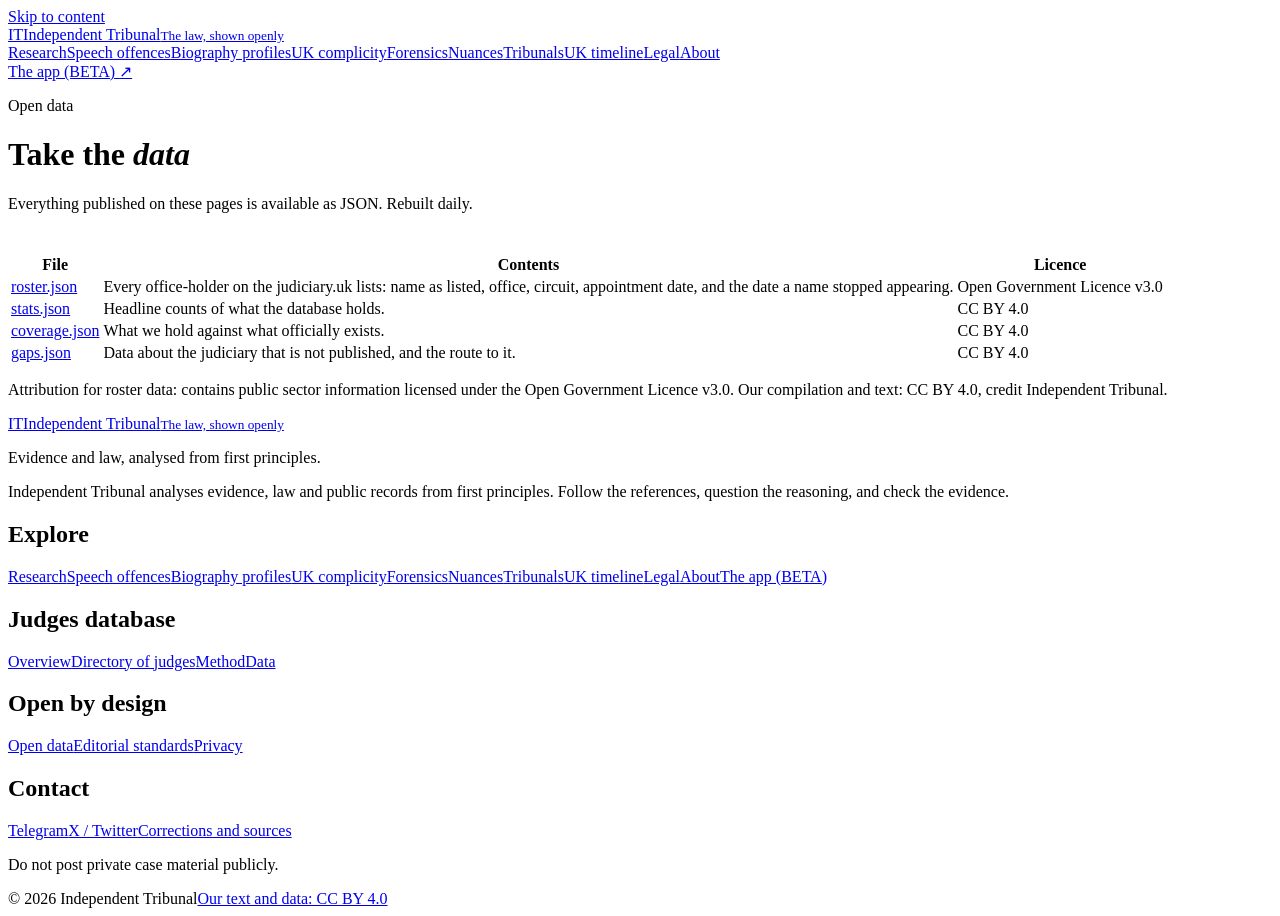
==== data/index.html @ 7ac9acd5 "Judges database: first public build Co-Authored-By: Claude Opus 5.5 <noreply@anthropic.com>" ====
<!doctype html>
<html lang="en-GB">
<head>
<meta charset="utf-8">
<meta name="viewport" content="width=device-width, initial-scale=1">
<title>Open data · Judges database · Independent Tribunal</title>
<meta name="description" content="Download the judges database as JSON.">
<link rel="canonical" href="https://independenttribunal.org/judges/data/">
<link rel="icon" href="/favicon.svg" type="image/svg+xml">
<link rel="stylesheet" href="/site-shell.css">
<link rel="stylesheet" href="/judges/judges.css">
</head>
<body>
<div class="global-header-surface" data-site-header><a class="global-skip" href="#main-content">Skip to content</a><header class="global-header"><a class="global-brand" href="/" aria-label="Independent Tribunal home"><span class="global-seal" aria-hidden="true">IT</span><span>Independent Tribunal<small>The law, shown openly</small></span></a><nav aria-label="Primary"><a href="/research/">Research</a><a href="/speech-offences/">Speech offences</a><a href="/people/">Biography profiles</a><a href="/uk-complicity/">UK complicity</a><a href="/forensics/">Forensics</a><a href="/nuances/">Nuances</a><a href="/independent-tribunals/">Tribunals</a><a href="/uk-timeline/">UK timeline</a><a href="/legal/">Legal</a><a href="/about">About</a></nav><a class="global-app" href="https://app.independenttribunal.org/">The app (BETA) <span aria-hidden="true">↗</span></a></header></div>
<main id="main-content">

<p class="overline">Open data</p>
<h1>Take the <em>data</em></h1>
<p class="lede">Everything published on these pages is available as JSON. Rebuilt daily.</p>
<section style="margin-top:40px"><div class="wrap"><table>
<thead><tr><th>File</th><th>Contents</th><th>Licence</th></tr></thead>
<tbody>
<tr><td><a href="roster.json">roster.json</a></td><td>Every office-holder on the judiciary.uk lists: name as listed, office, circuit, appointment date, and the date a name stopped appearing.</td><td>Open Government Licence v3.0</td></tr>
<tr><td><a href="stats.json">stats.json</a></td><td>Headline counts of what the database holds.</td><td>CC BY 4.0</td></tr>
<tr><td><a href="coverage.json">coverage.json</a></td><td>What we hold against what officially exists.</td><td>CC BY 4.0</td></tr>
<tr><td><a href="gaps.json">gaps.json</a></td><td>Data about the judiciary that is not published, and the route to it.</td><td>CC BY 4.0</td></tr>
</tbody></table></div></section>
<p class="meta">Attribution for roster data: contains public sector information licensed under the Open Government Licence v3.0.
Our compilation and text: CC BY 4.0, credit Independent Tribunal.</p>

</main>
<div class="global-footer-surface" data-site-footer><footer class="global-footer"><div class="global-footer-intro"><a class="global-brand" href="/" aria-label="Independent Tribunal home"><span class="global-seal" aria-hidden="true">IT</span><span>Independent Tribunal<small>The law, shown openly</small></span></a><p class="global-footer-statement">Evidence and law, analysed from first principles.</p><p>Independent Tribunal analyses evidence, law and public records from first principles. Follow the references, question the reasoning, and check the evidence.</p></div><nav aria-label="Footer navigation"><h2>Explore</h2><a href="/research/">Research</a><a href="/speech-offences/">Speech offences</a><a href="/people/">Biography profiles</a><a href="/uk-complicity/">UK complicity</a><a href="/forensics/">Forensics</a><a href="/nuances/">Nuances</a><a href="/independent-tribunals/">Tribunals</a><a href="/uk-timeline/">UK timeline</a><a href="/legal/">Legal</a><a href="/about">About</a><a href="https://app.independenttribunal.org/">The app (BETA)</a></nav><nav aria-label="Judges database"><h2>Judges database</h2><a href="/judges/">Overview</a><a href="/judges/directory/">Directory of judges</a><a href="/judges/method/">Method</a><a href="/judges/data/">Data</a></nav><nav aria-label="Open data"><h2>Open by design</h2><a href="/data/index.json">Open data</a><a href="/legal/editorial-standards/">Editorial standards</a><a href="/legal/privacy/">Privacy</a></nav><nav aria-label="Contact"><h2>Contact</h2><a href="https://t.me/IndependentTribunal">Telegram</a><a href="https://x.com/independentTrib">X / Twitter</a><a href="https://github.com/independenttribunal/independenttribunal-www/issues">Corrections and sources</a><p>Do not post private case material publicly.</p></nav><div class="global-footer-bottom"><span>© 2026 Independent Tribunal</span><a href="https://creativecommons.org/licenses/by/4.0/">Our text and data: CC BY 4.0</a></div></footer></div>

</body>
</html>
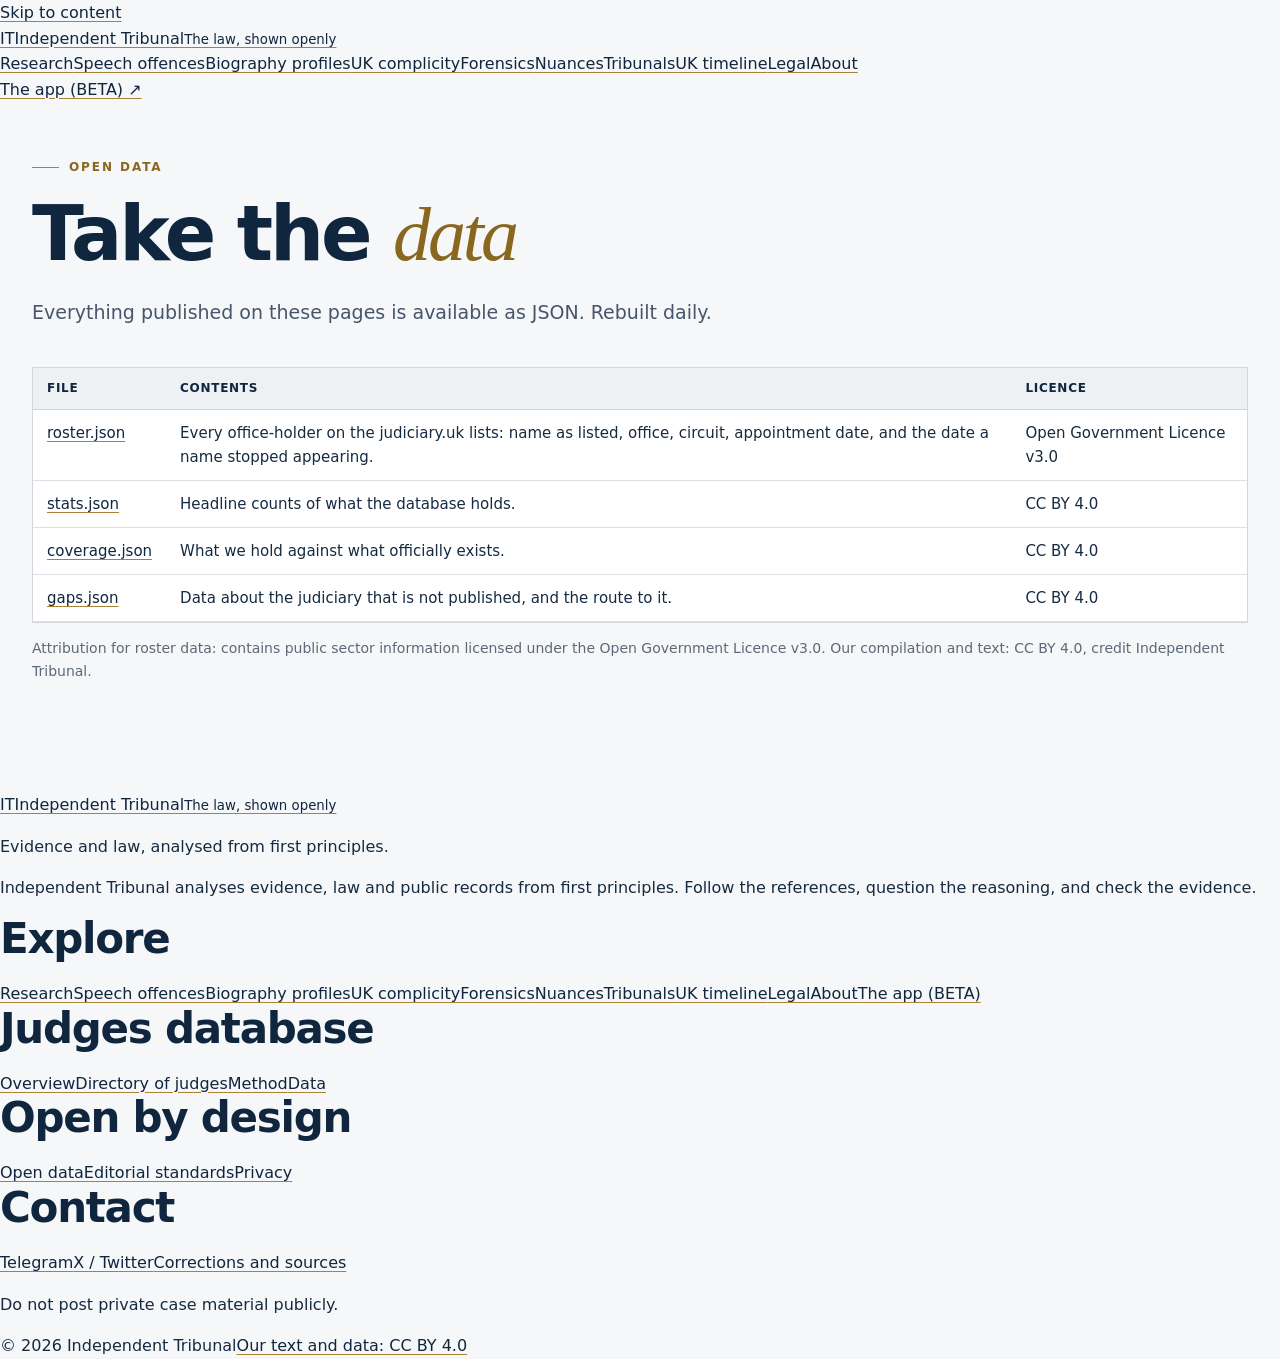
==== commit 7140228e: "Work at either address: absolute main-site links, relative internal links Co-Authored-By: Claude Opu" ====
--- a/data/index.html
+++ b/data/index.html
@@ -5,13 +5,13 @@
 <meta name="viewport" content="width=device-width, initial-scale=1">
 <title>Open data · Judges database · Independent Tribunal</title>
 <meta name="description" content="Download the judges database as JSON.">
-<link rel="canonical" href="https://independenttribunal.org/judges/data/">
-<link rel="icon" href="/favicon.svg" type="image/svg+xml">
-<link rel="stylesheet" href="/site-shell.css">
-<link rel="stylesheet" href="/judges/judges.css">
+<link rel="canonical" href="https://judges.independenttribunal.org/data/">
+<link rel="icon" href="https://independenttribunal.org/favicon.svg" type="image/svg+xml">
+<link rel="stylesheet" href="https://independenttribunal.org/site-shell.css">
+<link rel="stylesheet" href="../judges.css">
 </head>
 <body>
-<div class="global-header-surface" data-site-header><a class="global-skip" href="#main-content">Skip to content</a><header class="global-header"><a class="global-brand" href="/" aria-label="Independent Tribunal home"><span class="global-seal" aria-hidden="true">IT</span><span>Independent Tribunal<small>The law, shown openly</small></span></a><nav aria-label="Primary"><a href="/research/">Research</a><a href="/speech-offences/">Speech offences</a><a href="/people/">Biography profiles</a><a href="/uk-complicity/">UK complicity</a><a href="/forensics/">Forensics</a><a href="/nuances/">Nuances</a><a href="/independent-tribunals/">Tribunals</a><a href="/uk-timeline/">UK timeline</a><a href="/legal/">Legal</a><a href="/about">About</a></nav><a class="global-app" href="https://app.independenttribunal.org/">The app (BETA) <span aria-hidden="true">↗</span></a></header></div>
+<div class="global-header-surface" data-site-header><a class="global-skip" href="#main-content">Skip to content</a><header class="global-header"><a class="global-brand" href="https://independenttribunal.org/" aria-label="Independent Tribunal home"><span class="global-seal" aria-hidden="true">IT</span><span>Independent Tribunal<small>The law, shown openly</small></span></a><nav aria-label="Primary"><a href="https://independenttribunal.org/research/">Research</a><a href="https://independenttribunal.org/speech-offences/">Speech offences</a><a href="https://independenttribunal.org/people/">Biography profiles</a><a href="https://independenttribunal.org/uk-complicity/">UK complicity</a><a href="https://independenttribunal.org/forensics/">Forensics</a><a href="https://independenttribunal.org/nuances/">Nuances</a><a href="https://independenttribunal.org/independent-tribunals/">Tribunals</a><a href="https://independenttribunal.org/uk-timeline/">UK timeline</a><a href="https://independenttribunal.org/legal/">Legal</a><a href="https://independenttribunal.org/about">About</a></nav><a class="global-app" href="https://app.independenttribunal.org/">The app (BETA) <span aria-hidden="true">↗</span></a></header></div>
 <main id="main-content">
 
 <p class="overline">Open data</p>
@@ -29,7 +29,7 @@
 Our compilation and text: CC BY 4.0, credit Independent Tribunal.</p>
 
 </main>
-<div class="global-footer-surface" data-site-footer><footer class="global-footer"><div class="global-footer-intro"><a class="global-brand" href="/" aria-label="Independent Tribunal home"><span class="global-seal" aria-hidden="true">IT</span><span>Independent Tribunal<small>The law, shown openly</small></span></a><p class="global-footer-statement">Evidence and law, analysed from first principles.</p><p>Independent Tribunal analyses evidence, law and public records from first principles. Follow the references, question the reasoning, and check the evidence.</p></div><nav aria-label="Footer navigation"><h2>Explore</h2><a href="/research/">Research</a><a href="/speech-offences/">Speech offences</a><a href="/people/">Biography profiles</a><a href="/uk-complicity/">UK complicity</a><a href="/forensics/">Forensics</a><a href="/nuances/">Nuances</a><a href="/independent-tribunals/">Tribunals</a><a href="/uk-timeline/">UK timeline</a><a href="/legal/">Legal</a><a href="/about">About</a><a href="https://app.independenttribunal.org/">The app (BETA)</a></nav><nav aria-label="Judges database"><h2>Judges database</h2><a href="/judges/">Overview</a><a href="/judges/directory/">Directory of judges</a><a href="/judges/method/">Method</a><a href="/judges/data/">Data</a></nav><nav aria-label="Open data"><h2>Open by design</h2><a href="/data/index.json">Open data</a><a href="/legal/editorial-standards/">Editorial standards</a><a href="/legal/privacy/">Privacy</a></nav><nav aria-label="Contact"><h2>Contact</h2><a href="https://t.me/IndependentTribunal">Telegram</a><a href="https://x.com/independentTrib">X / Twitter</a><a href="https://github.com/independenttribunal/independenttribunal-www/issues">Corrections and sources</a><p>Do not post private case material publicly.</p></nav><div class="global-footer-bottom"><span>© 2026 Independent Tribunal</span><a href="https://creativecommons.org/licenses/by/4.0/">Our text and data: CC BY 4.0</a></div></footer></div>
+<div class="global-footer-surface" data-site-footer><footer class="global-footer"><div class="global-footer-intro"><a class="global-brand" href="https://independenttribunal.org/" aria-label="Independent Tribunal home"><span class="global-seal" aria-hidden="true">IT</span><span>Independent Tribunal<small>The law, shown openly</small></span></a><p class="global-footer-statement">Evidence and law, analysed from first principles.</p><p>Independent Tribunal analyses evidence, law and public records from first principles. Follow the references, question the reasoning, and check the evidence.</p></div><nav aria-label="Footer navigation"><h2>Explore</h2><a href="https://independenttribunal.org/research/">Research</a><a href="https://independenttribunal.org/speech-offences/">Speech offences</a><a href="https://independenttribunal.org/people/">Biography profiles</a><a href="https://independenttribunal.org/uk-complicity/">UK complicity</a><a href="https://independenttribunal.org/forensics/">Forensics</a><a href="https://independenttribunal.org/nuances/">Nuances</a><a href="https://independenttribunal.org/independent-tribunals/">Tribunals</a><a href="https://independenttribunal.org/uk-timeline/">UK timeline</a><a href="https://independenttribunal.org/legal/">Legal</a><a href="https://independenttribunal.org/about">About</a><a href="https://app.independenttribunal.org/">The app (BETA)</a></nav><nav aria-label="Judges database"><h2>Judges database</h2><a href="../">Overview</a><a href="../directory/">Directory of judges</a><a href="../method/">Method</a><a href="../data/">Data</a></nav><nav aria-label="Open data"><h2>Open by design</h2><a href="https://independenttribunal.org/data/index.json">Open data</a><a href="https://independenttribunal.org/legal/editorial-standards/">Editorial standards</a><a href="https://independenttribunal.org/legal/privacy/">Privacy</a></nav><nav aria-label="Contact"><h2>Contact</h2><a href="https://t.me/IndependentTribunal">Telegram</a><a href="https://x.com/independentTrib">X / Twitter</a><a href="https://github.com/independenttribunal/independenttribunal-www/issues">Corrections and sources</a><p>Do not post private case material publicly.</p></nav><div class="global-footer-bottom"><span>© 2026 Independent Tribunal</span><a href="https://creativecommons.org/licenses/by/4.0/">Our text and data: CC BY 4.0</a></div></footer></div>
 
 </body>
 </html>
--- a/judges.css
+++ b/judges.css
@@ -0,0 +1,57 @@
+:root{--navy:#10263e;--navy-2:#183650;--gold:#aa8237;--gold-ink:#8a671f;--cream:#f5f7f9;--paper:#fff;
+--text:#162b40;--muted:#5b6978;--line:rgba(16,38,62,.15);--serif:Georgia,"Times New Roman",serif;
+--sans:ui-sans-serif,system-ui,-apple-system,"Segoe UI",sans-serif}
+*{box-sizing:border-box}
+body{margin:0;background:var(--cream);color:var(--text);font:400 16px/1.6 var(--sans)}
+a{color:var(--navy);text-decoration-color:var(--gold);text-underline-offset:3px}
+a:hover{color:var(--gold-ink)}
+main{width:min(1220px,calc(100% - 64px));margin:0 auto;padding:56px 0 96px}
+.overline{display:flex;align-items:center;gap:10px;margin:0 0 20px;color:var(--gold-ink);
+  text-transform:uppercase;letter-spacing:.16em;font-size:12px;font-weight:800}
+.overline:before{content:"";width:27px;height:1px;background:var(--gold)}
+h1{margin:0;color:var(--navy);font-size:clamp(40px,6vw,76px);line-height:.95;letter-spacing:-.04em;font-weight:600}
+h1 em,h2 em{font-family:var(--serif);font-weight:400;color:var(--gold-ink)}
+h2{margin:0 0 20px;color:var(--navy);font-size:clamp(28px,3.4vw,42px);line-height:1.05;letter-spacing:-.03em;font-weight:600}
+h3{margin:0 0 8px;color:var(--navy);font-family:var(--serif);font-weight:400;font-size:22px;line-height:1.2}
+.lede{max-width:720px;margin:28px 0 0;color:#46566a;font-size:19px;line-height:1.55}
+section{margin-top:80px}
+.notice{margin-top:40px;max-width:860px;border-left:3px solid var(--gold);background:#efe8d8;padding:18px 22px;color:#3e4b5b}
+.notice strong{color:var(--navy)}
+.stats{display:grid;grid-template-columns:repeat(4,1fr);border-top:1px solid var(--navy);border-bottom:1px solid var(--line);margin-top:48px}
+.stats div{padding:22px 22px 26px 0;border-right:1px solid var(--line)}
+.stats div+div{padding-left:22px}.stats div:last-child{border-right:0}
+.stats b{display:block;font-family:var(--serif);font-weight:400;font-size:44px;line-height:1;color:var(--navy)}
+.stats span{display:block;margin-top:10px;color:var(--muted);font-size:14px;line-height:1.45}
+.grid2{display:grid;grid-template-columns:.8fr 1.2fr;gap:64px}
+.grid2>p{color:var(--muted);margin:0}
+table{width:100%;border-collapse:collapse;font-size:15px;background:var(--paper)}
+th,td{text-align:left;vertical-align:top;padding:11px 14px;border-bottom:1px solid var(--line)}
+th{color:var(--navy);font-size:12px;letter-spacing:.06em;text-transform:uppercase;background:#eef1f4}
+td.num{text-align:right;font-variant-numeric:tabular-nums;white-space:nowrap}
+.wrap{overflow-x:auto;border:1px solid var(--line)}
+.gaps{list-style:none;margin:0;padding:0;border-top:1px solid var(--navy)}
+.gaps li{display:grid;grid-template-columns:260px 1fr;gap:28px;padding:18px 0;border-bottom:1px solid var(--line)}
+.gaps li p{margin:0;color:#46566a}.gaps small{display:block;margin-top:6px;color:var(--muted)}
+.principles{display:grid;grid-template-columns:repeat(3,1fr);gap:0;border-top:1px solid var(--navy)}
+.principles article{padding:20px 24px 24px 0;border-bottom:1px solid var(--line)}
+.principles p{margin:0;color:#56657a;font-size:15px}
+.cards{display:grid;grid-template-columns:repeat(3,1fr);gap:16px}
+.cards a{display:block;background:var(--navy);color:#fff;padding:26px;text-decoration:none;min-height:170px}
+.cards a:hover{background:var(--navy-2);color:#fff}
+.cards a span{display:block;color:#ddbc77;font-size:12px;letter-spacing:.14em;text-transform:uppercase;font-weight:800}
+.cards a b{display:block;margin-top:40px;font-family:var(--serif);font-weight:400;font-size:26px}
+.prose{max-width:760px}.prose p,.prose li{color:#3b4a5c}.prose h2{margin-top:56px}
+.filters{display:flex;flex-wrap:wrap;gap:12px;margin:32px 0 16px;align-items:center}
+.filters input,.filters select{min-height:44px;padding:0 12px;border:1px solid rgba(16,38,62,.3);border-radius:4px;background:#fff;color:var(--navy);font:inherit}
+.filters input{flex:1 1 280px}
+.count{color:var(--muted);font-size:14px}
+.badge{display:inline-block;padding:2px 8px;border-radius:3px;font-size:12px;font-weight:700;background:#e7ecf1;color:#33475c;white-space:nowrap}
+.badge.left{background:#f3e3d6;color:#7a3e12}
+.meta{color:var(--muted);font-size:14px}
+:focus-visible{outline:2px solid #28659a;outline-offset:3px}
+@media(max-width:960px){.stats{grid-template-columns:1fr 1fr}.stats div:nth-child(2){border-right:0}
+  .stats div:nth-child(3){padding-left:0}.grid2{grid-template-columns:1fr;gap:20px}
+  .principles,.cards{grid-template-columns:1fr}.gaps li{grid-template-columns:1fr;gap:6px}}
+@media(max-width:580px){main{width:calc(100% - 32px);padding-top:36px}.stats{grid-template-columns:1fr}
+  .stats div,.stats div+div{border-right:0;padding-left:0}.lede{font-size:17px}
+  th,td{padding:9px 10px;font-size:14px}}
